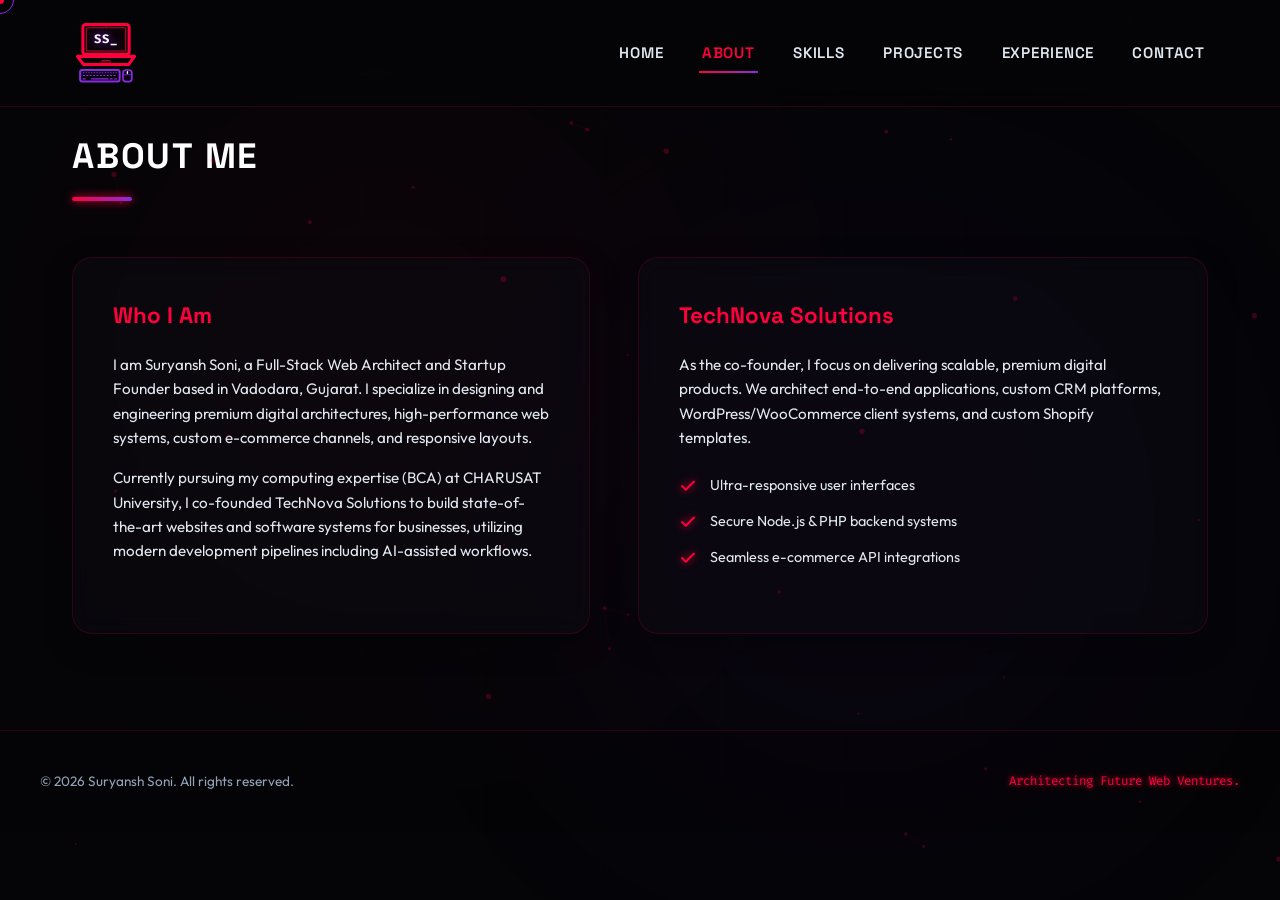
==== about.html @ ef81c77f "Add files via upload" ====
<!DOCTYPE html>
<html lang="en">
<head>
    <meta charset="UTF-8">
    <meta name="viewport" content="width=device-width, initial-scale=1.0">
    <title>About | Suryansh Soni</title>
    
    <!-- SEO Metadata -->
    <meta name="description" content="Official Portfolio of Suryansh Soni, Startup Founder of TechNova Solutions. Full-Stack Web Developer, UI/UX Designer, and Shopify Expert based in Vadodara, Gujarat, India.">
    <meta name="keywords" content="Suryansh Soni, TechNova Solutions, Suryansh Soni Vadodara, Web Developer Gujarat, WordPress Developer, MirrorMe, SkillSync, Web Architect">
    <meta name="author" content="Suryansh Soni">
    
    <!-- Open Graph / Facebook -->
    <meta property="og:type" content="website">
    <meta property="og:url" content="https://suryanshsoni.in/about.html">
    <meta property="og:title" content="About | Suryansh Soni">
    <meta property="og:description" content="Futuristic Web Portfolio of Suryansh Soni, Startup Founder of TechNova Solutions. Based in Vadodara, Gujarat, India.">
    <meta property="og:image" content="assets/me_3d.png">

    <!-- Fonts -->
    <link rel="preconnect" href="https://fonts.googleapis.com">
    <link rel="preconnect" href="https://fonts.gstatic.com" crossorigin>
    <link href="https://fonts.googleapis.com/css2?family=Outfit:wght@300;400;500;600;700;800&family=Space+Grotesk:wght@300;400;500;600;700&family=Fira+Code:wght@400;500;600&display=swap" rel="stylesheet">

    <!-- Stylesheet -->
    <link rel="stylesheet" href="style.css">
</head>
<body>
    <!-- Background Canvas and Scene -->
    <canvas id="canvas-bg"></canvas>
    <div class="bg-scene">
        <div class="grid-overlay"></div>
        <div class="glow-orb orb-1"></div>
        <div class="glow-orb orb-2"></div>
    </div>

    <!-- Custom Cursor -->
    <div class="custom-cursor"></div>
    <div class="custom-cursor-glow"></div>

    <!-- Header Navigation -->
    <header class="header">
        <div class="nav-container">
            <a href="index.html" class="logo" id="navLogo">
                <svg width="68" height="68" viewBox="0 0 100 100" fill="none" xmlns="http://www.w3.org/2000/svg" class="logo-screen-pulse">
                    <!-- Laptop Screen Outer Bezel -->
                    <rect x="16" y="8" width="68" height="44" rx="4" stroke="var(--primary)" stroke-width="4.5" stroke-linejoin="round"/>
                    <!-- Laptop Screen Inner Display Panel -->
                    <rect x="21" y="13" width="58" height="34" rx="2" fill="rgba(255, 0, 60, 0.03)" stroke="var(--primary)" stroke-width="1.5" opacity="0.8"/>
                    <!-- Camera Dot -->
                    <circle cx="50" cy="10.5" r="1" fill="var(--primary)"/>
                    <!-- SS Typing Text inside screen -->
                    <text x="50" y="30" fill="#ffffff" font-family="'Fira Code', monospace" font-size="18" font-weight="900" text-anchor="middle" dominant-baseline="central" style="text-shadow: 0 0 8px var(--secondary);">
                        <tspan class="type-char-1">S</tspan><tspan class="type-char-2">S</tspan><tspan class="type-cursor logo-cursor-blink">_</tspan>
                    </text>
                    <!-- Laptop Hinge -->
                    <rect x="42" y="52" width="16" height="3" fill="var(--primary)"/>
                    <!-- Laptop Base (trapezoid deck) -->
                    <path d="M 8 55 L 92 55 L 83 67 L 17 67 Z" stroke="var(--primary)" stroke-width="4.5" stroke-linejoin="round" fill="rgba(255, 0, 60, 0.02)"/>
                    <!-- Laptop Base Trackpad -->
                    <rect x="44" y="61" width="12" height="4" rx="0.5" stroke="var(--primary)" stroke-width="1.2" fill="none"/>
                    
                    <!-- External Keyboard -->
                    <rect x="12" y="75" width="58" height="17" rx="3" stroke="var(--secondary)" stroke-width="3" fill="rgba(138, 43, 226, 0.04)"/>
                    <!-- Keyboard Keys (dashed lines represent key rows) -->
                    <line x1="16" y1="79" x2="66" y2="79" stroke="var(--secondary)" stroke-width="1.5" stroke-dasharray="2 2"/>
                    <line x1="16" y1="83" x2="66" y2="83" stroke="var(--secondary)" stroke-width="1.5" stroke-dasharray="3 2"/>
                    <!-- Spacebar & Modifier Keys -->
                    <rect x="16" y="87" width="4" height="2" rx="0.5" fill="var(--secondary)"/>
                    <rect x="28" y="87" width="26" height="2" rx="0.5" fill="var(--secondary)"/>
                    <rect x="56" y="87" width="4" height="2" rx="0.5" fill="var(--secondary)"/>
                    <rect x="62" y="87" width="4" height="2" rx="0.5" fill="var(--secondary)"/>
                    
                    <!-- External Mouse -->
                    <rect x="75" y="75" width="13" height="17" rx="4.5" stroke="var(--secondary)" stroke-width="2.5" fill="rgba(138, 43, 226, 0.04)"/>
                    <!-- Mouse Buttons Division & Scroll Wheel -->
                    <line x1="81.5" y1="75" x2="81.5" y2="82" stroke="var(--secondary)" stroke-width="1.2"/>
                    <line x1="75" y1="82" x2="88" y2="82" stroke="var(--secondary)" stroke-width="1.2"/>
                    <rect x="80.5" y="77" width="2" height="3.5" rx="0.5" fill="#ffffff"/>
                </svg>
            </a>
            
            <nav class="nav-menu" id="navMenu">
                <a href="index.html" class="nav-link">Home</a>
                <a href="about.html" class="nav-link active">About</a>
                <a href="skills.html" class="nav-link">Skills</a>
                <a href="projects.html" class="nav-link">Projects</a>
                <a href="experience.html" class="nav-link">Experience</a>
                <a href="contact.html" class="nav-link">Contact</a>
            </nav>

            <button class="nav-toggle" id="navToggle" aria-label="Toggle Navigation">
                <span class="bar"></span>
                <span class="bar"></span>
                <span class="bar"></span>
            </button>
        </div>
    </header>

    <!-- Main Content -->
    <main>
        <section id="about" class="about-section scroll-reveal active">
            <div class="section-container">
                <div class="section-header">
                    <h2 class="section-title">About Me</h2>
                    <div class="section-bar"></div>
                </div>
                <div class="about-grid">
                    <div class="about-card">
                        <h3>Who I Am</h3>
                        <p>I am Suryansh Soni, a Full-Stack Web Architect and Startup Founder based in Vadodara, Gujarat. I specialize in designing and engineering premium digital architectures, high-performance web systems, custom e-commerce channels, and responsive layouts.</p>
                        <p>Currently pursuing my computing expertise (BCA) at CHARUSAT University, I co-founded TechNova Solutions to build state-of-the-art websites and software systems for businesses, utilizing modern development pipelines including AI-assisted workflows.</p>
                    </div>
                    <div class="about-card">
                        <h3>TechNova Solutions</h3>
                        <p>As the co-founder, I focus on delivering scalable, premium digital products. We architect end-to-end applications, custom CRM platforms, WordPress/WooCommerce client systems, and custom Shopify templates.</p>
                        <ul class="technova-list">
                            <li>
                                <svg xmlns="http://www.w3.org/2000/svg" width="18" height="18" viewBox="0 0 24 24" fill="none" stroke="currentColor" stroke-width="2.5" stroke-linecap="round" stroke-linejoin="round"><polyline points="20 6 9 17 4 12"></polyline></svg>
                                <span>Ultra-responsive user interfaces</span>
                            </li>
                            <li>
                                <svg xmlns="http://www.w3.org/2000/svg" width="18" height="18" viewBox="0 0 24 24" fill="none" stroke="currentColor" stroke-width="2.5" stroke-linecap="round" stroke-linejoin="round"><polyline points="20 6 9 17 4 12"></polyline></svg>
                                <span>Secure Node.js & PHP backend systems</span>
                            </li>
                            <li>
                                <svg xmlns="http://www.w3.org/2000/svg" width="18" height="18" viewBox="0 0 24 24" fill="none" stroke="currentColor" stroke-width="2.5" stroke-linecap="round" stroke-linejoin="round"><polyline points="20 6 9 17 4 12"></polyline></svg>
                                <span>Seamless e-commerce API integrations</span>
                            </li>
                        </ul>
                    </div>
                </div>
            </div>
        </section>
    </main>

    <!-- Footer -->
    <footer class="footer">
        <div class="footer-container">
            <p class="copyright">&copy; 2026 Suryansh Soni. All rights reserved.</p>
            <p class="footer-tagline">Architecting Future Web Ventures.</p>
        </div>
    </footer>

    <!-- Application Script -->
    <script src="script.js"></script>
</body>
</html>
---- style.css ----
/* Ultra-Premium Futuristic Scrolling Portfolio Stylesheet - Red Neon & Violet Theme */
@import url('https://fonts.googleapis.com/css2?family=Outfit:wght@300;400;500;600;700;800&family=Space+Grotesk:wght@300;400;500;600;700&family=Fira+Code:wght@400;500;600&display=swap');

:root {
    --primary-rgb: 255, 0, 60;        /* Crimson Red */
    --secondary-rgb: 138, 43, 226;    /* Violet */
    --accent-rgb: 0, 255, 200;        /* Neon Cyan */
    
    --primary: rgb(var(--primary-rgb));
    --secondary: rgb(var(--secondary-rgb));
    --accent: rgb(var(--accent-rgb));
    
    --bg-deep: #050508;
    --bg-card: rgba(14, 12, 20, 0.45);
    --bg-navbar: rgba(5, 5, 8, 0.72);
    
    --text-pure: #ffffff;
    --text-dim: #e2e8f0;
    --text-muted: #94a3b8;
    
    --glass-border: rgba(255, 0, 60, 0.15);
    --glass-border-alt: rgba(138, 43, 226, 0.15);
    --glass-glow: rgba(var(--primary-rgb), 0.12);
    
    --font-main: 'Outfit', sans-serif;
    --font-mono: 'Fira Code', monospace;
    --font-heading: 'Space Grotesk', sans-serif;
    
    --glow-shadow: 0 0 30px rgba(var(--primary-rgb), 0.22);
    --transition-smooth: all 0.5s cubic-bezier(0.16, 1, 0.3, 1);
    --transition-fast: all 0.25s ease;
}

/* Reset and Base Styles */
* {
    margin: 0;
    padding: 0;
    box-sizing: border-box;
    scroll-behavior: smooth;
}

body {
    background-color: var(--bg-deep);
    color: var(--text-dim);
    font-family: var(--font-main);
    overflow-x: hidden;
    line-height: 1.6;
}

button {
    background: none;
    border: none;
    padding: 0;
    margin: 0;
    font: inherit;
    color: inherit;
    cursor: pointer;
    outline: none;
}

/* Custom Scrollbar */
::-webkit-scrollbar {
    width: 8px;
    height: 8px;
}
::-webkit-scrollbar-track {
    background: var(--bg-deep);
}
::-webkit-scrollbar-thumb {
    background: linear-gradient(var(--primary), var(--secondary));
    border-radius: 10px;
}
::-webkit-scrollbar-thumb:hover {
    background: var(--primary);
}

/* Background Scene */
#canvas-bg {
    position: fixed;
    top: 0;
    left: 0;
    width: 100vw;
    height: 100vh;
    z-index: 1;
    pointer-events: none;
}

.bg-scene {
    position: fixed;
    top: 0;
    left: 0;
    width: 100vw;
    height: 100vh;
    z-index: 0;
    overflow: hidden;
    pointer-events: none;
}

.grid-overlay {
    position: absolute;
    top: 0;
    left: 0;
    width: 100%;
    height: 100%;
    background-image: 
        linear-gradient(rgba(255, 0, 60, 0.03) 1px, transparent 1px),
        linear-gradient(90deg, rgba(255, 0, 60, 0.03) 1px, transparent 1px);
    background-size: 60px 60px;
    mask-image: radial-gradient(circle at center, black, transparent 80%);
    -webkit-mask-image: radial-gradient(circle at center, black, transparent 80%);
    opacity: 0.35;
}

.glow-orb {
    position: absolute;
    border-radius: 50%;
    filter: blur(160px);
    opacity: 0.14;
    animation: orbFloat 22s infinite alternate ease-in-out;
}

.orb-1 {
    top: 10%;
    left: 10%;
    width: 40vw;
    height: 40vw;
    background: radial-gradient(circle, var(--primary) 0%, transparent 70%);
}

.orb-2 {
    bottom: 10%;
    right: 10%;
    width: 45vw;
    height: 45vw;
    background: radial-gradient(circle, var(--secondary) 0%, transparent 70%);
    animation-delay: -5s;
}

@keyframes orbFloat {
    0% { transform: translate(0, 0) scale(1); }
    100% { transform: translate(5vw, 5vw) scale(1.1); }
}

/* CRT Screen Scanline Overlay */
.crt-overlay {
    position: fixed;
    top: 0;
    left: 0;
    width: 100vw;
    height: 100vh;
    background: linear-gradient(rgba(18, 16, 16, 0) 50%, rgba(0, 0, 0, 0.06) 50%), linear-gradient(90deg, rgba(255, 0, 60, 0.015), rgba(0, 255, 100, 0.008), rgba(0, 100, 255, 0.015));
    background-size: 100% 4px, 4px 100%;
    z-index: 99999;
    pointer-events: none;
    opacity: 0.85;
    animation: crtPulse 0.15s infinite;
}

@keyframes crtPulse {
    0% { opacity: 0.83; }
    50% { opacity: 0.87; }
    100% { opacity: 0.83; }
}

/* Custom Pointer Cursors */
.custom-cursor {
    position: fixed;
    width: 8px;
    height: 8px;
    background: var(--primary);
    border-radius: 50%;
    pointer-events: none;
    z-index: 99999;
    transform: translate(-50%, -50%);
    transition: width 0.2s, height 0.2s, background-color 0.2s;
    display: none;
}

.custom-cursor-glow {
    position: fixed;
    width: 28px;
    height: 28px;
    border: 1.2px solid var(--secondary);
    border-radius: 50%;
    pointer-events: none;
    z-index: 99998;
    transform: translate(-50%, -50%);
    transition: transform 0.1s cubic-bezier(0.1, 0.8, 0.15, 1), border-color 0.2s;
    display: none;
}

@media (pointer: fine) {
    .custom-cursor,
    .custom-cursor-glow {
        display: block;
    }
    a, button, .project-card, .filter-btn, .nav-link, input, textarea {
        cursor: none;
    }
}

/* Header & Sticky Navbar */
.header {
    position: fixed;
    top: 0;
    left: 0;
    width: 100%;
    z-index: 1000;
    background: var(--bg-navbar);
    backdrop-filter: blur(16px);
    -webkit-backdrop-filter: blur(16px);
    border-bottom: 1px solid var(--glass-border);
    transition: var(--transition-smooth);
}

.header.scrolled {
    padding: 0.4rem 0;
    box-shadow: 0 10px 30px rgba(0, 0, 0, 0.5), 0 0 15px rgba(255, 0, 60, 0.1);
    background: rgba(4, 4, 6, 0.85);
}

.nav-container {
    max-width: 1200px;
    margin: 0 auto;
    padding: 1.2rem 2rem;
    display: flex;
    justify-content: space-between;
    align-items: center;
}

.logo {
    font-family: var(--font-heading);
    font-size: 1.4rem;
    font-weight: 800;
    color: var(--text-pure);
    text-decoration: none;
    letter-spacing: 0.05em;
    display: flex;
    align-items: center;
}

.logo svg {
    width: 68px;
    height: 68px;
    transition: var(--transition-smooth);
}

@media (max-width: 768px) {
    .logo svg {
        width: 56px;
        height: 56px;
    }
}

.logo-dot {
    color: var(--primary);
    text-shadow: 0 0 8px var(--primary);
}

.nav-menu {
    display: flex;
    gap: 2rem;
    align-items: center;
}

.nav-link {
    font-family: var(--font-heading);
    font-size: 0.95rem;
    font-weight: 600;
    color: var(--text-dim);
    text-decoration: none;
    text-transform: uppercase;
    letter-spacing: 0.05em;
    padding: 0.5rem 0.2rem;
    position: relative;
    transition: var(--transition-fast);
}

.nav-link:hover,
.nav-link.active {
    color: var(--primary);
}

.nav-link::after {
    content: '';
    position: absolute;
    bottom: 0;
    left: 0;
    width: 0;
    height: 2px;
    background: linear-gradient(90deg, var(--primary), var(--secondary));
    transition: var(--transition-fast);
}

.nav-link:hover::after,
.nav-link.active::after {
    width: 100%;
}

/* Navigation Hamburger Toggle */
.nav-toggle {
    display: none;
    flex-direction: column;
    justify-content: space-between;
    width: 26px;
    height: 18px;
    background: transparent;
    border: none;
    cursor: pointer;
    padding: 0;
    z-index: 1001; /* sits above mobile drawer */
}

.nav-toggle .bar {
    width: 100%;
    height: 2px;
    background-color: var(--text-pure);
    border-radius: 2px;
    transition: all 0.3s cubic-bezier(0.16, 1, 0.3, 1);
}

.nav-toggle.active .bar:nth-child(1) {
    transform: translateY(8px) rotate(45deg);
    background-color: var(--primary);
}

.nav-toggle.active .bar:nth-child(2) {
    opacity: 0;
}

.nav-toggle.active .bar:nth-child(3) {
    transform: translateY(-8px) rotate(-45deg);
    background-color: var(--primary);
}

/* Dynamic Logo Animations */
@keyframes terminalBlink {
    0%, 100% { opacity: 0; }
    50% { opacity: 1; }
}

@keyframes screenPulse {
    0%, 100% { filter: drop-shadow(0 0 3px var(--primary)); }
    50% { filter: drop-shadow(0 0 10px var(--primary)); }
}

@keyframes typeChar1 {
    0%, 15%, 85%, 100% { opacity: 0; }
    20%, 80% { opacity: 1; }
}

@keyframes typeChar2 {
    0%, 35%, 65%, 100% { opacity: 0; }
    40%, 60% { opacity: 1; }
}

.logo-screen-pulse {
    animation: screenPulse 3s infinite ease-in-out;
}

.logo-cursor-blink {
    animation: terminalBlink 1s step-end infinite;
}

.type-char-1 {
    animation: typeChar1 3s infinite;
}

.type-char-2 {
    animation: typeChar2 3s infinite;
}

.nav-actions {
    display: flex;
    align-items: center;
}

/* Synthesizer Button in Navbar */
.audio-btn {
    display: flex;
    align-items: center;
    gap: 0.8rem;
    padding: 0.5rem 1rem;
    background: rgba(255, 0, 60, 0.06);
    border: 1px solid var(--glass-border);
    border-radius: 8px;
    font-size: 0.72rem;
    font-family: var(--font-mono);
    color: var(--text-dim);
    transition: var(--transition-fast);
}

.audio-btn:hover,
.audio-btn.playing {
    color: var(--primary);
    background: rgba(255, 0, 60, 0.12);
    border-color: var(--primary);
    box-shadow: 0 0 10px rgba(255, 0, 60, 0.2);
}

.audio-btn-text {
    font-weight: 700;
    letter-spacing: 0.05em;
}

.audio-visualizer {
    display: flex;
    align-items: flex-end;
    gap: 2.5px;
    width: 12px;
    height: 12px;
}

.audio-visualizer span {
    width: 2px;
    height: 100%;
    background-color: var(--primary);
    border-radius: 1px;
    transform-origin: bottom;
    animation: eqPulse 1.2s ease-in-out infinite alternate paused;
    box-shadow: 0 0 4px var(--primary);
}

.audio-btn.playing .audio-visualizer span {
    animation-play-state: running;
}

.audio-visualizer span:nth-child(1) { animation-duration: 0.8s; }
.audio-visualizer span:nth-child(2) { animation-duration: 0.5s; }
.audio-visualizer span:nth-child(3) { animation-duration: 1.1s; }

@keyframes eqPulse {
    0% { transform: scaleY(0.2); }
    100% { transform: scaleY(1); }
}

/* Main Layout Grid & Spacing */
section {
    padding: 8rem 2rem 6rem 2rem;
    max-width: 1200px;
    margin: 0 auto;
    position: relative;
    z-index: 10;
}

.section-container {
    width: 100%;
}

.section-header {
    margin-bottom: 3.5rem;
}

.section-title {
    font-family: var(--font-heading);
    font-size: 2.2rem;
    font-weight: 800;
    color: var(--text-pure);
    text-transform: uppercase;
    letter-spacing: 0.05em;
    margin-bottom: 0.8rem;
}

.section-bar {
    width: 60px;
    height: 4px;
    background: linear-gradient(90deg, var(--primary), var(--secondary));
    border-radius: 2px;
    box-shadow: 0 0 10px var(--primary);
}

/* Scroll reveal initial states */
.scroll-reveal {
    opacity: 0;
    transform: translateY(35px);
    transition: opacity 0.8s cubic-bezier(0.16, 1, 0.3, 1), transform 0.8s cubic-bezier(0.16, 1, 0.3, 1);
}

.scroll-reveal.active {
    opacity: 1;
    transform: translateY(0);
}

/* Button UI Components */
.btn {
    display: inline-flex;
    align-items: center;
    justify-content: center;
    gap: 0.6rem;
    padding: 0.8rem 1.8rem;
    border-radius: 12px;
    font-size: 0.95rem;
    font-weight: 600;
    text-decoration: none;
    transition: var(--transition-smooth);
    border: none;
}

.btn-primary {
    background: linear-gradient(135deg, var(--primary), var(--secondary));
    color: #ffffff;
    box-shadow: 0 4px 15px rgba(255, 0, 60, 0.3);
}

.btn-primary:hover {
    transform: translateY(-2px);
    box-shadow: 0 6px 20px rgba(255, 0, 60, 0.5), 0 0 15px rgba(138, 43, 226, 0.3);
}

.btn-secondary {
    background: rgba(255, 255, 255, 0.03);
    color: var(--text-pure);
    border: 1px solid var(--glass-border);
}

.btn-secondary:hover {
    background: rgba(255, 0, 60, 0.08);
    border-color: var(--primary);
    color: var(--primary);
    transform: translateY(-2px);
    box-shadow: 0 0 10px rgba(255, 0, 60, 0.2);
}

.btn-small {
    padding: 0.4rem 1rem;
    font-size: 0.78rem;
    border-radius: 6px;
}

/* Hero Section */
.hero-section {
    padding-top: 10rem;
    min-height: 90vh;
    display: flex;
    align-items: center;
}

.hero-grid {
    display: grid;
    grid-template-columns: 1.2fr 0.8fr;
    gap: 4rem;
    align-items: center;
}

.hero-badge {
    display: inline-flex;
    align-items: center;
    gap: 0.5rem;
    background: rgba(255, 0, 60, 0.05);
    border: 1px solid rgba(255, 0, 60, 0.15);
    color: var(--primary);
    padding: 0.4rem 1rem;
    border-radius: 100px;
    font-size: 0.72rem;
    font-weight: 700;
    text-transform: uppercase;
    letter-spacing: 0.1em;
    margin-bottom: 1.5rem;
}

.badge-dot {
    width: 6px;
    height: 6px;
    border-radius: 50%;
    background-color: var(--primary);
    box-shadow: 0 0 6px var(--primary);
    animation: badgePulse 1.5s infinite alternate;
}

@keyframes badgePulse {
    0% { transform: scale(0.8); opacity: 0.5; }
    100% { transform: scale(1.2); opacity: 1; }
}

.hero-title {
    font-family: var(--font-heading);
    font-size: 3.8rem;
    font-weight: 800;
    line-height: 1.1;
    color: var(--text-pure);
    margin-bottom: 0.8rem;
}

.hero-subtitle {
    font-size: 1.6rem;
    color: var(--text-dim);
    font-weight: 600;
    margin-bottom: 1.5rem;
    font-family: var(--font-heading);
}

.gradient-text {
    background: linear-gradient(135deg, var(--primary), var(--secondary));
    -webkit-background-clip: text;
    -webkit-text-fill-color: transparent;
    font-weight: 800;
}

.hero-desc {
    font-size: 1.05rem;
    color: var(--text-muted);
    margin-bottom: 2.5rem;
    max-width: 580px;
}

.hero-cta {
    display: flex;
    gap: 1.2rem;
}

.avatar-frame {
    width: 320px;
    height: 320px;
    border-radius: 36px;
    background: linear-gradient(135deg, var(--primary), var(--secondary));
    padding: 4px;
    box-shadow: 0 20px 50px rgba(0, 0, 0, 0.4), var(--glow-shadow);
    margin: 0 auto;
    position: relative;
    animation: borderGlowPulse 4s infinite alternate ease-in-out;
}

@keyframes borderGlowPulse {
    0% { box-shadow: 0 20px 50px rgba(0, 0, 0, 0.4), 0 0 15px rgba(255, 0, 60, 0.15); }
    100% { box-shadow: 0 20px 50px rgba(0, 0, 0, 0.4), 0 0 35px rgba(138, 43, 226, 0.4); }
}

.avatar-inner {
    width: 100%;
    height: 100%;
    border-radius: 32px;
    overflow: hidden;
    background: #0d0c15;
}

.avatar-inner img {
    width: 100%;
    height: 100%;
    object-fit: cover;
    transition: var(--transition-smooth);
}

.avatar-frame:hover .avatar-inner img {
    transform: scale(1.05);
}

/* About Section */
.about-grid {
    display: grid;
    grid-template-columns: 1fr 1.1fr;
    gap: 3rem;
}

.about-card {
    background: var(--bg-card);
    border: 1px solid var(--glass-border);
    border-radius: 20px;
    padding: 2.5rem;
    backdrop-filter: blur(12px);
    -webkit-backdrop-filter: blur(12px);
    box-shadow: 0 10px 30px rgba(0,0,0,0.3);
    transition: var(--transition-smooth);
}

.about-card:hover {
    border-color: rgba(138, 43, 226, 0.25);
    box-shadow: 0 15px 40px rgba(0,0,0,0.4), 0 0 20px rgba(138, 43, 226, 0.1);
    transform: translateY(-4px);
}

.about-card h3 {
    font-family: var(--font-heading);
    font-size: 1.4rem;
    color: var(--primary);
    margin-bottom: 1.2rem;
}

.about-card p {
    font-size: 0.95rem;
    color: var(--text-dim);
    margin-bottom: 1rem;
}

.about-card p:last-of-type {
    margin-bottom: 0;
}

.technova-list {
    list-style: none;
    margin: 1.5rem 0;
}

.technova-list li {
    display: flex;
    align-items: center;
    gap: 0.8rem;
    margin-bottom: 0.8rem;
    font-size: 0.9rem;
    color: var(--text-dim);
}

.technova-list li svg {
    color: var(--primary);
    filter: drop-shadow(0 0 4px var(--primary));
    flex-shrink: 0;
}

/* Skills Section */
.skills-grid {
    display: grid;
    grid-template-columns: 1fr 1fr;
    gap: 3rem;
    margin-bottom: 4rem;
}

.skills-category-card {
    background: var(--bg-card);
    border: 1px solid var(--glass-border);
    border-radius: 20px;
    padding: 2.5rem;
    backdrop-filter: blur(12px);
    -webkit-backdrop-filter: blur(12px);
    box-shadow: 0 10px 30px rgba(0,0,0,0.3);
}

.skills-category-card h3 {
    font-family: var(--font-heading);
    font-size: 1.3rem;
    color: var(--primary);
    margin-bottom: 1.8rem;
    border-bottom: 1px solid var(--glass-border);
    padding-bottom: 0.6rem;
}

.skill-item {
    margin-bottom: 1.5rem;
}

.skill-item:last-child {
    margin-bottom: 0;
}

.skill-info {
    display: flex;
    justify-content: space-between;
    font-size: 0.88rem;
    font-weight: 600;
    color: var(--text-dim);
    margin-bottom: 0.4rem;
}

.skill-track {
    width: 100%;
    height: 6px;
    background: rgba(255, 255, 255, 0.05);
    border-radius: 10px;
    overflow: hidden;
}

.skill-fill-bar {
    height: 100%;
    background: linear-gradient(90deg, var(--primary), var(--secondary));
    width: 0%; /* Animate on entry */
    border-radius: 10px;
    transition: width 1.5s cubic-bezier(0.1, 1, 0.1, 1);
}

.extra-skills-section {
    text-align: center;
    background: rgba(255, 0, 60, 0.02);
    border: 1px solid var(--glass-border);
    border-radius: 20px;
    padding: 2rem;
    backdrop-filter: blur(8px);
}

.extra-skills-section h4 {
    font-family: var(--font-heading);
    font-size: 1.1rem;
    color: var(--text-pure);
    margin-bottom: 1.2rem;
}

.tags-container {
    display: flex;
    flex-wrap: wrap;
    justify-content: center;
    gap: 0.6rem;
}

.skill-tag {
    font-family: var(--font-mono);
    font-size: 0.72rem;
    color: var(--text-dim);
    background: rgba(255, 255, 255, 0.03);
    border: 1px solid rgba(255, 255, 255, 0.08);
    padding: 0.3rem 0.8rem;
    border-radius: 50px;
    transition: var(--transition-fast);
}

.skill-tag:hover {
    color: var(--primary);
    border-color: var(--primary);
    background: rgba(255, 0, 60, 0.05);
    box-shadow: 0 0 8px rgba(255, 0, 60, 0.15);
    transform: scale(1.05);
}

/* Projects Section */
.filters-container {
    display: flex;
    justify-content: center;
    flex-wrap: wrap;
    gap: 0.8rem;
    margin-bottom: 3.5rem;
}

.filter-btn {
    font-family: var(--font-heading);
    font-size: 0.82rem;
    font-weight: 700;
    text-transform: uppercase;
    letter-spacing: 0.05em;
    color: var(--text-muted);
    border: 1px solid rgba(255, 255, 255, 0.05);
    background: rgba(255, 255, 255, 0.02);
    padding: 0.5rem 1.4rem;
    border-radius: 50px;
    transition: var(--transition-fast);
}

.filter-btn:hover {
    color: var(--primary);
    border-color: rgba(255, 0, 60, 0.25);
    background: rgba(255, 0, 60, 0.02);
}

.filter-btn.active {
    color: #ffffff;
    border-color: var(--primary);
    background: linear-gradient(135deg, var(--primary), var(--secondary));
    box-shadow: 0 0 15px rgba(255, 0, 60, 0.25);
}

.projects-grid {
    display: grid;
    grid-template-columns: repeat(auto-fill, minmax(280px, 1fr));
    gap: 1.5rem;
}

.project-card {
    background: var(--bg-card);
    border: 1px solid var(--glass-border);
    border-radius: 20px;
    padding: 1.8rem;
    display: flex;
    flex-direction: column;
    justify-content: space-between;
    min-height: 250px;
    backdrop-filter: blur(12px);
    -webkit-backdrop-filter: blur(12px);
    transition: transform 0.3s ease, border-color 0.3s ease, box-shadow 0.3s ease;
}

.project-card:hover {
    border-color: rgba(138, 43, 226, 0.35);
    box-shadow: 0 15px 35px rgba(0,0,0,0.4), 0 0 20px rgba(138, 43, 226, 0.15);
    transform: translateY(-4px);
}

.project-card-header {
    margin-bottom: 1rem;
}

.project-badge {
    font-family: var(--font-mono);
    font-size: 0.65rem;
    color: var(--secondary);
    border: 1px solid rgba(138, 43, 226, 0.25);
    background: rgba(138, 43, 226, 0.05);
    padding: 0.15rem 0.5rem;
    border-radius: 50px;
    display: inline-block;
    margin-bottom: 0.6rem;
}

.project-card-title {
    font-family: var(--font-heading);
    font-size: 1.2rem;
    font-weight: 700;
    color: #ffffff;
}

.project-card-desc {
    font-size: 0.85rem;
    color: var(--text-muted);
    line-height: 1.5;
    margin-bottom: 1.2rem;
    flex-grow: 1;
}

.project-tech-pills {
    display: flex;
    flex-wrap: wrap;
    gap: 0.4rem;
    margin-bottom: 1.2rem;
}

.tech-pill {
    font-family: var(--font-mono);
    font-size: 0.68rem;
    color: var(--text-muted);
    background: rgba(255, 255, 255, 0.03);
    padding: 0.12rem 0.5rem;
    border-radius: 4px;
}

.project-card-actions {
    display: flex;
    justify-content: center;
    align-items: center;
    border-top: 1px solid rgba(255, 255, 255, 0.05);
    padding-top: 1rem;
}

.project-card-actions .project-details-btn {
    width: 100%;
    text-align: center;
}

/* Career Timeline Section */
.timeline-container {
    position: relative;
    max-width: 900px;
    margin: 0 auto;
    padding-left: 2.5rem;
}

.timeline-container::before {
    content: '';
    position: absolute;
    left: 4px;
    top: 5px;
    width: 2px;
    height: 98%;
    background: linear-gradient(to bottom, var(--primary), var(--secondary), rgba(138, 43, 226, 0.05));
}

.timeline-item {
    position: relative;
    margin-bottom: 3.5rem;
}

.timeline-item:last-child {
    margin-bottom: 0;
}

.timeline-dot {
    position: absolute;
    left: -44px;
    top: 6px;
    width: 10px;
    height: 10px;
    border-radius: 50%;
    background: var(--bg-deep);
    border: 2px solid var(--primary);
    box-shadow: 0 0 8px var(--primary);
    z-index: 2;
    transition: var(--transition-fast);
}

.timeline-item:hover .timeline-dot {
    background: var(--primary);
    box-shadow: 0 0 12px var(--primary), 0 0 20px var(--secondary);
    transform: scale(1.2);
}

.timeline-meta {
    margin-bottom: 0.4rem;
}

.timeline-date {
    font-family: var(--font-mono);
    font-size: 0.78rem;
    color: var(--secondary);
    font-weight: 600;
}

.timeline-content {
    background: var(--bg-card);
    border: 1px solid var(--glass-border);
    border-radius: 20px;
    padding: 2rem;
    backdrop-filter: blur(12px);
    -webkit-backdrop-filter: blur(12px);
    transition: var(--transition-smooth);
}

.timeline-item:hover .timeline-content {
    border-color: rgba(138, 43, 226, 0.25);
    box-shadow: 0 10px 25px rgba(0,0,0,0.3), 0 0 15px rgba(138, 43, 226, 0.08);
}

.timeline-content h3 {
    font-family: var(--font-heading);
    font-size: 1.25rem;
    font-weight: 700;
    color: #ffffff;
    margin-bottom: 0.25rem;
}

.timeline-company {
    font-size: 0.85rem;
    color: var(--text-muted);
    font-weight: 600;
    margin-bottom: 1rem;
}

.timeline-content p {
    font-size: 0.9rem;
    color: var(--text-dim);
    line-height: 1.5;
}

/* Indian Sign Language Highlight Card inside BCA Timeline block */
.bca-highlight-card {
    background: rgba(255, 0, 60, 0.03);
    border: 1px solid rgba(255, 0, 60, 0.15);
    border-radius: 14px;
    padding: 1.2rem;
    margin-top: 1.2rem;
    display: flex;
    align-items: center;
    gap: 1.2rem;
}

.bca-logo-frame {
    width: 54px;
    height: 54px;
    background: rgba(255, 0, 60, 0.08);
    border: 1.5px solid var(--primary);
    border-radius: 10px;
    display: flex;
    justify-content: center;
    align-items: center;
    flex-shrink: 0;
    box-shadow: var(--glow-shadow);
}

.bca-logo-frame svg {
    width: 32px;
    height: 32px;
    filter: drop-shadow(0 0 4px var(--primary));
}

.bca-highlight-text h5 {
    font-family: var(--font-heading);
    font-size: 0.95rem;
    color: #ffffff;
    margin-bottom: 0.2rem;
}

.bca-highlight-text p {
    font-size: 0.8rem !important;
    color: var(--text-muted) !important;
    margin-bottom: 0;
}

/* Contact Section */
.contact-grid {
    display: grid;
    grid-template-columns: 0.85fr 1.15fr;
    gap: 3rem;
}

.contact-info-card,
.contact-form-card {
    background: var(--bg-card);
    border: 1px solid var(--glass-border);
    border-radius: 20px;
    padding: 2.5rem;
    backdrop-filter: blur(12px);
    -webkit-backdrop-filter: blur(12px);
    box-shadow: 0 10px 30px rgba(0,0,0,0.3);
}

.contact-info-card h3,
.contact-form-card h3 {
    font-family: var(--font-heading);
    font-size: 1.3rem;
    color: var(--text-pure);
    margin-bottom: 1.2rem;
}

.contact-info-card p {
    font-size: 0.9rem;
    color: var(--text-muted);
    margin-bottom: 2rem;
}

.info-list {
    display: flex;
    flex-direction: column;
    gap: 1.5rem;
    margin-bottom: 2rem;
}

.info-item {
    display: flex;
    align-items: center;
    gap: 1rem;
}

.info-icon {
    width: 40px;
    height: 40px;
    border-radius: 10px;
    border: 1px solid rgba(255, 0, 60, 0.2);
    background: rgba(255, 0, 60, 0.05);
    color: var(--primary);
    display: flex;
    align-items: center;
    justify-content: center;
    flex-shrink: 0;
}

.info-content h5 {
    font-size: 0.72rem;
    text-transform: uppercase;
    color: var(--text-muted);
    letter-spacing: 0.05em;
    margin-bottom: 0.15rem;
}

.info-content p {
    font-size: 0.88rem;
    color: var(--text-dim);
    margin-bottom: 0;
}

.info-content a {
    color: var(--text-dim);
    text-decoration: none;
    transition: var(--transition-fast);
}

.info-content a:hover {
    color: var(--primary);
}



/* Contact Form Components */
.form-group {
    margin-bottom: 1.5rem;
    position: relative;
}

.form-input {
    width: 100%;
    padding: 0.9rem 1rem;
    background: rgba(0, 0, 0, 0.4);
    border: 1px solid var(--glass-border);
    border-radius: 10px;
    color: var(--text-pure);
    font-family: var(--font-main);
    font-size: 0.92rem;
    outline: none;
    transition: var(--transition-smooth);
}

textarea.form-input {
    min-height: 120px;
    resize: vertical;
}

.form-label {
    position: absolute;
    left: 1rem;
    top: 0.9rem;
    color: var(--text-muted);
    font-size: 0.92rem;
    transition: var(--transition-smooth);
    pointer-events: none;
}

.form-input:focus,
.form-input:not(:placeholder-shown) {
    border-color: var(--primary);
    box-shadow: 0 0 10px rgba(255, 0, 60, 0.15);
}

.form-input:focus + .form-label,
.form-input:not(:placeholder-shown) + .form-label {
    top: -0.65rem;
    left: 0.6rem;
    font-size: 0.72rem;
    font-weight: 700;
    color: var(--primary);
    background: var(--bg-deep);
    padding: 0 0.4rem;
}

/* Contact Validation Shake */
@keyframes shakeElement {
    0%, 100% { transform: translateX(0); }
    20%, 60% { transform: translateX(-6px); }
    40%, 80% { transform: translateX(6px); }
}

.shake-err {
    animation: shakeElement 0.4s ease;
    border-color: #ef4444 !important;
}

/* Footer Section */
.footer {
    border-top: 1px solid var(--glass-border);
    background: rgba(4, 4, 6, 0.85);
    padding: 2.5rem 2rem;
}

.footer-container {
    max-width: 1200px;
    margin: 0 auto;
    display: flex;
    justify-content: space-between;
    align-items: center;
}

.copyright {
    font-size: 0.85rem;
    color: var(--text-muted);
}

.footer-tagline {
    font-family: var(--font-mono);
    font-size: 0.78rem;
    color: var(--primary);
    text-shadow: 0 0 6px var(--primary);
}

/* Modal Overlay & Centered specs Window */
.modal-overlay {
    position: fixed;
    top: 0;
    left: 0;
    width: 100vw;
    height: 100vh;
    background: rgba(3, 3, 7, 0.75);
    backdrop-filter: blur(14px);
    -webkit-backdrop-filter: blur(14px);
    z-index: 2000;
    display: flex;
    justify-content: center;
    align-items: center;
    opacity: 0;
    pointer-events: none;
    transition: opacity 0.38s cubic-bezier(0.16, 1, 0.3, 1);
}

.modal-overlay.active {
    opacity: 1;
    pointer-events: auto;
}

.modal-window {
    background: var(--bg-card);
    border: 1px solid var(--glass-border);
    border-radius: 24px;
    width: 580px;
    max-width: 90%;
    height: auto;
    max-height: 85vh;
    overflow-y: auto;
    box-shadow: var(--glow-shadow), 0 25px 60px rgba(0, 0, 0, 0.6);
    display: flex;
    flex-direction: column;
    opacity: 0;
    transform: scale(0.92) translateY(20px);
    transition: opacity 0.38s cubic-bezier(0.16, 1, 0.3, 1), transform 0.38s cubic-bezier(0.16, 1, 0.3, 1);
}

.modal-overlay.active .modal-window {
    opacity: 1;
    transform: scale(1) translateY(0);
}

.modal-header {
    background: rgba(18, 10, 12, 0.85);
    padding: 1rem 1.8rem;
    display: flex;
    justify-content: space-between;
    align-items: center;
    border-bottom: 1px solid var(--glass-border);
}

.modal-title-text {
    font-family: var(--font-mono);
    font-size: 0.8rem;
    color: var(--text-dim);
    letter-spacing: 0.05em;
}

.modal-close-btn {
    color: var(--text-muted);
    transition: var(--transition-fast);
    display: flex;
    align-items: center;
    justify-content: center;
}

.modal-close-btn:hover {
    color: var(--primary);
    transform: scale(1.1);
}

.modal-body {
    padding: 2.2rem;
}

.modal-tag {
    font-family: var(--font-mono);
    font-size: 0.68rem;
    color: var(--secondary);
    border: 1px solid rgba(138, 43, 226, 0.25);
    background: rgba(138, 43, 226, 0.06);
    padding: 0.2rem 0.6rem;
    border-radius: 50px;
    display: inline-block;
    margin-bottom: 0.8rem;
    text-transform: uppercase;
    letter-spacing: 0.05em;
}

.modal-title {
    font-family: var(--font-heading);
    font-size: 1.6rem;
    font-weight: 700;
    color: #ffffff;
    margin-bottom: 0.8rem;
}

.modal-desc {
    font-size: 0.88rem;
    color: var(--text-dim);
    line-height: 1.6;
    margin-bottom: 1.5rem;
}

.modal-meta-grid {
    display: grid;
    grid-template-columns: 1fr 1fr;
    gap: 1rem;
    border-top: 1px solid var(--glass-border);
    border-bottom: 1px solid var(--glass-border);
    padding: 0.9rem 0;
    margin-bottom: 1.5rem;
}

.meta-col h4 {
    font-family: var(--font-heading);
    font-size: 0.72rem;
    text-transform: uppercase;
    color: var(--primary);
    margin-bottom: 0.15rem;
    letter-spacing: 0.05em;
}

.meta-col p {
    font-size: 0.85rem;
    color: var(--text-muted);
    margin-bottom: 0;
}

.modal-tech-wrap h4 {
    font-family: var(--font-heading);
    font-size: 0.75rem;
    text-transform: uppercase;
    color: var(--primary);
    margin-bottom: 0.6rem;
    letter-spacing: 0.05em;
}

.modal-tech-list {
    display: flex;
    flex-wrap: wrap;
    gap: 0.4rem;
    margin-bottom: 2rem;
}

.modal-tech-pill {
    font-family: var(--font-mono);
    font-size: 0.68rem;
    color: var(--text-dim);
    background: rgba(255, 0, 60, 0.06);
    border: 1px solid rgba(255, 0, 60, 0.2);
    padding: 0.15rem 0.45rem;
    border-radius: 4px;
}

.modal-actions {
    display: flex;
    gap: 0.8rem;
}

/* Toast Messages */
.toast-container {
    position: fixed;
    bottom: 20px;
    right: 20px;
    z-index: 3000;
    display: flex;
    flex-direction: column;
    gap: 10px;
}

.toast {
    background: var(--bg-card);
    border: 1px solid var(--glass-border);
    border-left: 4px solid var(--primary);
    border-radius: 10px;
    padding: 0.8rem 1.4rem;
    color: var(--text-pure);
    backdrop-filter: blur(16px);
    -webkit-backdrop-filter: blur(16px);
    box-shadow: 0 10px 30px rgba(0, 0, 0, 0.4);
    display: flex;
    align-items: center;
    gap: 0.8rem;
    font-size: 0.85rem;
    transform: translateX(120%);
    transition: transform 0.4s cubic-bezier(0.16, 1, 0.3, 1);
}

.toast.active {
    transform: translateX(0);
}

.toast svg {
    color: var(--primary);
    flex-shrink: 0;
}

/* Responsive Breakpoints */
@media (max-width: 992px) {
    section {
        padding: 6rem 2rem 4rem 2rem;
    }
    
    .hero-grid {
        grid-template-columns: 1fr;
        gap: 3rem;
        text-align: center;
    }
    
    .hero-badge {
        justify-content: center;
    }
    
    .hero-desc {
        margin-left: auto;
        margin-right: auto;
    }
    
    .hero-cta {
        justify-content: center;
    }
    
    .about-grid {
        grid-template-columns: 1fr;
        gap: 2rem;
    }
    
    .skills-grid {
        grid-template-columns: 1fr;
        gap: 2rem;
    }
    
    .contact-grid {
        grid-template-columns: 1fr;
        gap: 2rem;
    }
}

@media (max-width: 768px) {
    .nav-toggle {
        display: flex; /* Show toggle on mobile viewports */
    }

    .nav-menu {
        position: fixed;
        top: 0;
        right: -100%; /* Slide out by default */
        width: min(300px, 75vw);
        height: 100vh;
        background: rgba(10, 5, 12, 0.96); /* Sleek cyber dark background */
        backdrop-filter: blur(20px);
        -webkit-backdrop-filter: blur(20px);
        border-left: 1px solid var(--glass-border);
        flex-direction: column;
        justify-content: center;
        align-items: center;
        gap: 2.5rem;
        transition: right 0.4s cubic-bezier(0.16, 1, 0.3, 1);
        z-index: 1000;
        box-shadow: -10px 0 30px rgba(0, 0, 0, 0.5), -5px 0 15px rgba(255, 0, 60, 0.1);
        padding: 3rem 1.5rem;
    }

    .nav-menu.active {
        right: 0; /* Slide in when active */
    }

    .nav-link {
        font-size: 1.15rem;
        width: 100%;
        text-align: center;
        padding: 0.6rem 0;
        letter-spacing: 0.1em;
    }
    
    .hero-title {
        font-size: 2.8rem;
    }
    
    .hero-subtitle {
        font-size: 1.3rem;
    }
    
    .avatar-frame {
        width: 260px;
        height: 260px;
        border-radius: 28px;
    }
    
    .avatar-inner {
        border-radius: 24px;
    }
    
    .timeline-container {
        padding-left: 1.8rem;
    }
    
    .timeline-dot {
        left: -33px;
    }
    
    .footer-container {
        flex-direction: column;
        gap: 1rem;
        text-align: center;
    }
}

/* Custom Audio Player Stylings */
.modal-audio-player {
    background: rgba(var(--primary-rgb), 0.03);
    border: 1px solid rgba(var(--primary-rgb), 0.2);
    border-radius: 16px;
    padding: 1.2rem;
    box-shadow: 0 8px 32px rgba(0, 0, 0, 0.4), inset 0 0 15px rgba(var(--primary-rgb), 0.05);
    backdrop-filter: blur(8px);
}

.audio-player-card {
    display: flex;
    flex-direction: column;
    gap: 1rem;
}

.player-controls {
    display: flex;
    align-items: center;
    gap: 1.2rem;
}

.player-btn {
    width: 48px;
    height: 48px;
    border-radius: 50%;
    background: linear-gradient(135deg, var(--primary), var(--secondary));
    border: none;
    color: var(--text-pure);
    display: flex;
    align-items: center;
    justify-content: center;
    box-shadow: 0 4px 15px rgba(var(--primary-rgb), 0.3);
    transition: var(--transition-fast);
    flex-shrink: 0;
}

.player-btn:hover {
    transform: scale(1.05);
    box-shadow: 0 6px 20px rgba(var(--primary-rgb), 0.5), 0 0 12px rgba(var(--secondary-rgb), 0.3);
}

.player-btn svg {
    width: 20px;
    height: 20px;
    fill: currentColor;
    transition: var(--transition-fast);
}

.player-info {
    display: flex;
    flex-direction: column;
    gap: 0.2rem;
}

.track-name {
    font-family: var(--font-heading);
    font-size: 1.05rem;
    font-weight: 700;
    color: var(--text-pure);
}

.track-artist {
    font-size: 0.8rem;
    color: var(--text-muted);
}

.player-progress-container {
    display: flex;
    align-items: center;
    gap: 0.8rem;
    width: 100%;
}

.player-time {
    font-family: var(--font-mono);
    font-size: 0.72rem;
    color: var(--text-muted);
    min-width: 32px;
}

.player-progress-bar {
    flex-grow: 1;
    height: 6px;
    background: rgba(255, 255, 255, 0.08);
    border-radius: 4px;
    position: relative;
    cursor: pointer;
    overflow: hidden;
    transition: height 0.2s;
}

.player-progress-bar:hover {
    height: 8px;
}

.player-progress-fill {
    height: 100%;
    background: linear-gradient(90deg, var(--primary), var(--secondary));
    width: 0%;
    border-radius: 4px;
    transition: width 0.1s linear;
}

/* Page Transition Animation */
main {
    opacity: 1;
    transform: translateY(0);
    transition: opacity 0.3s cubic-bezier(0.16, 1, 0.3, 1), transform 0.3s cubic-bezier(0.16, 1, 0.3, 1);
}

main.page-transitioning {
    opacity: 0;
    transform: translateY(15px);
}

/* Floating Music Widget */
.music-widget {
    position: fixed;
    bottom: 24px;
    left: 24px;
    z-index: 2000;
    display: flex;
    align-items: center;
    gap: 12px;
    background: rgba(10, 8, 15, 0.72);
    border: 1px solid var(--glass-border-alt);
    border-radius: 50px;
    padding: 6px 16px 6px 6px;
    backdrop-filter: blur(16px);
    -webkit-backdrop-filter: blur(16px);
    box-shadow: 0 10px 30px rgba(0, 0, 0, 0.5), 0 0 15px rgba(138, 43, 226, 0.15);
    transition: var(--transition-smooth);
    max-width: 260px;
    pointer-events: auto;
}

.music-widget:hover {
    border-color: var(--secondary);
    box-shadow: 0 10px 30px rgba(0, 0, 0, 0.6), 0 0 20px rgba(138, 43, 226, 0.35);
    transform: translateY(-2px);
}

.music-widget-toggle {
    width: 36px;
    height: 36px;
    border-radius: 50%;
    background: linear-gradient(135deg, var(--secondary), var(--primary));
    display: flex;
    align-items: center;
    justify-content: center;
    color: var(--text-pure);
    cursor: pointer;
    border: none;
    box-shadow: 0 0 8px rgba(138, 43, 226, 0.4);
    transition: var(--transition-fast);
    flex-shrink: 0;
}

.music-widget-toggle:hover {
    transform: scale(1.08);
}

.music-widget-info {
    display: flex;
    flex-direction: column;
    overflow: hidden;
    white-space: nowrap;
    pointer-events: none;
}

.music-widget-title {
    font-family: var(--font-heading);
    font-size: 0.78rem;
    font-weight: 700;
    color: var(--text-pure);
    text-overflow: ellipsis;
    overflow: hidden;
}

.music-widget-artist {
    font-family: var(--font-mono);
    font-size: 0.62rem;
    color: var(--text-muted);
}

/* EQ Music Bars Animation */
.music-eq-bars {
    display: flex;
    align-items: flex-end;
    gap: 2.5px;
    width: 14px;
    height: 14px;
}

.music-eq-bars span {
    width: 1.8px;
    height: 100%;
    background-color: var(--text-pure);
    border-radius: 0.5px;
    transform-origin: bottom;
    animation: eqPulse 1.2s ease-in-out infinite alternate;
}

.music-widget.playing .music-eq-bars span {
    animation-play-state: running;
}

.music-widget:not(.playing) .music-eq-bars span {
    animation-play-state: paused;
    transform: scaleY(0.2);
}

.music-eq-bars span:nth-child(1) { animation-duration: 0.8s; }
.music-eq-bars span:nth-child(2) { animation-duration: 0.5s; }
.music-eq-bars span:nth-child(3) { animation-duration: 1.1s; }
.music-eq-bars span:nth-child(4) { animation-duration: 0.7s; }

.music-play-icon {
    display: flex;
    align-items: center;
    justify-content: center;
}
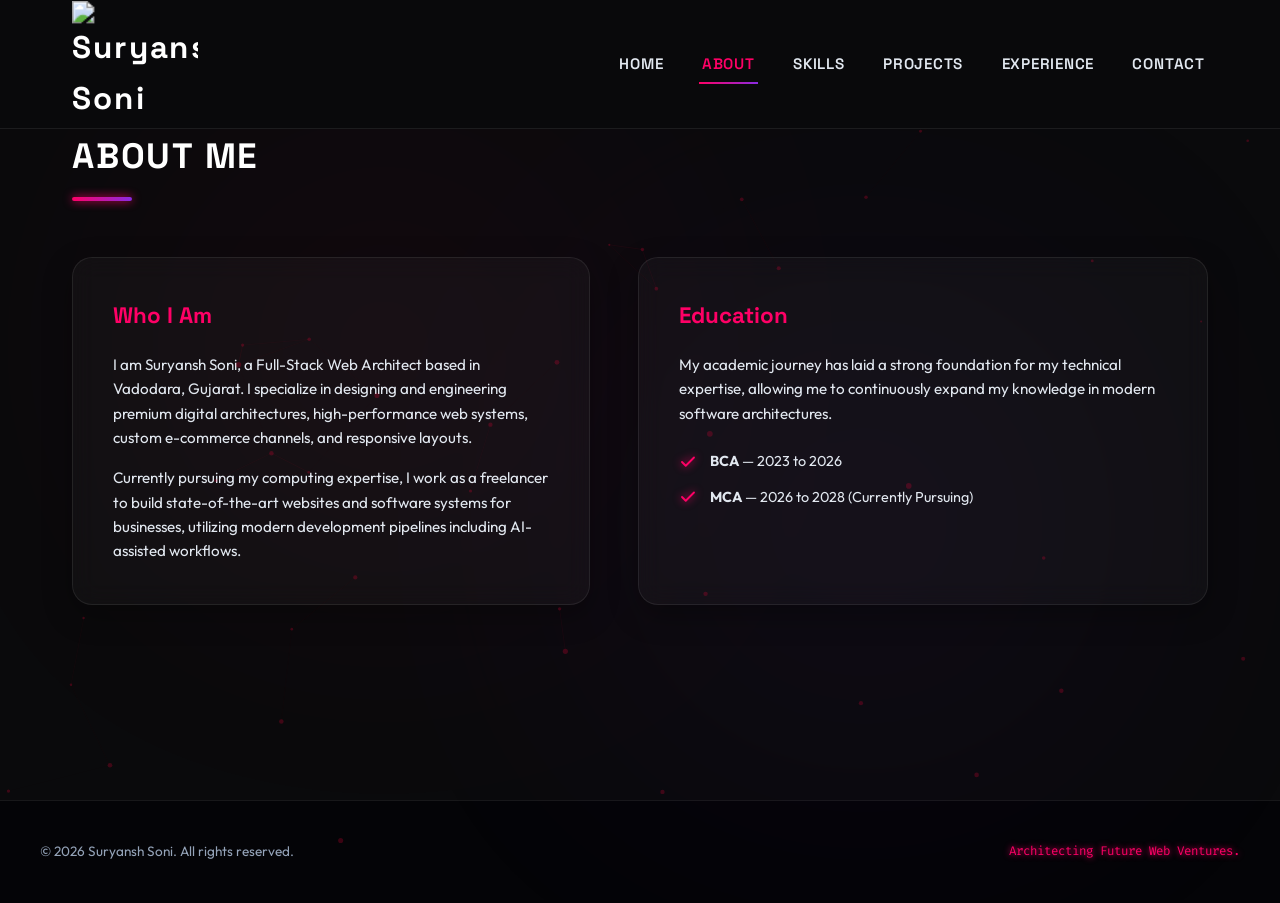
==== commit 609b0377: "Add files via upload" ====
--- a/about.html
+++ b/about.html
@@ -42,42 +42,7 @@
     <header class="header">
         <div class="nav-container">
             <a href="index.html" class="logo" id="navLogo">
-                <svg width="68" height="68" viewBox="0 0 100 100" fill="none" xmlns="http://www.w3.org/2000/svg" class="logo-screen-pulse">
-                    <!-- Laptop Screen Outer Bezel -->
-                    <rect x="16" y="8" width="68" height="44" rx="4" stroke="var(--primary)" stroke-width="4.5" stroke-linejoin="round"/>
-                    <!-- Laptop Screen Inner Display Panel -->
-                    <rect x="21" y="13" width="58" height="34" rx="2" fill="rgba(255, 0, 60, 0.03)" stroke="var(--primary)" stroke-width="1.5" opacity="0.8"/>
-                    <!-- Camera Dot -->
-                    <circle cx="50" cy="10.5" r="1" fill="var(--primary)"/>
-                    <!-- SS Typing Text inside screen -->
-                    <text x="50" y="30" fill="#ffffff" font-family="'Fira Code', monospace" font-size="18" font-weight="900" text-anchor="middle" dominant-baseline="central" style="text-shadow: 0 0 8px var(--secondary);">
-                        <tspan class="type-char-1">S</tspan><tspan class="type-char-2">S</tspan><tspan class="type-cursor logo-cursor-blink">_</tspan>
-                    </text>
-                    <!-- Laptop Hinge -->
-                    <rect x="42" y="52" width="16" height="3" fill="var(--primary)"/>
-                    <!-- Laptop Base (trapezoid deck) -->
-                    <path d="M 8 55 L 92 55 L 83 67 L 17 67 Z" stroke="var(--primary)" stroke-width="4.5" stroke-linejoin="round" fill="rgba(255, 0, 60, 0.02)"/>
-                    <!-- Laptop Base Trackpad -->
-                    <rect x="44" y="61" width="12" height="4" rx="0.5" stroke="var(--primary)" stroke-width="1.2" fill="none"/>
-                    
-                    <!-- External Keyboard -->
-                    <rect x="12" y="75" width="58" height="17" rx="3" stroke="var(--secondary)" stroke-width="3" fill="rgba(138, 43, 226, 0.04)"/>
-                    <!-- Keyboard Keys (dashed lines represent key rows) -->
-                    <line x1="16" y1="79" x2="66" y2="79" stroke="var(--secondary)" stroke-width="1.5" stroke-dasharray="2 2"/>
-                    <line x1="16" y1="83" x2="66" y2="83" stroke="var(--secondary)" stroke-width="1.5" stroke-dasharray="3 2"/>
-                    <!-- Spacebar & Modifier Keys -->
-                    <rect x="16" y="87" width="4" height="2" rx="0.5" fill="var(--secondary)"/>
-                    <rect x="28" y="87" width="26" height="2" rx="0.5" fill="var(--secondary)"/>
-                    <rect x="56" y="87" width="4" height="2" rx="0.5" fill="var(--secondary)"/>
-                    <rect x="62" y="87" width="4" height="2" rx="0.5" fill="var(--secondary)"/>
-                    
-                    <!-- External Mouse -->
-                    <rect x="75" y="75" width="13" height="17" rx="4.5" stroke="var(--secondary)" stroke-width="2.5" fill="rgba(138, 43, 226, 0.04)"/>
-                    <!-- Mouse Buttons Division & Scroll Wheel -->
-                    <line x1="81.5" y1="75" x2="81.5" y2="82" stroke="var(--secondary)" stroke-width="1.2"/>
-                    <line x1="75" y1="82" x2="88" y2="82" stroke="var(--secondary)" stroke-width="1.2"/>
-                    <rect x="80.5" y="77" width="2" height="3.5" rx="0.5" fill="#ffffff"/>
-                </svg>
+                <img src="assets/logo (2).png" alt="Suryansh Soni Logo" class="nav-logo-img">
             </a>
             
             <nav class="nav-menu" id="navMenu">
@@ -108,24 +73,20 @@
                 <div class="about-grid">
                     <div class="about-card">
                         <h3>Who I Am</h3>
-                        <p>I am Suryansh Soni, a Full-Stack Web Architect and Startup Founder based in Vadodara, Gujarat. I specialize in designing and engineering premium digital architectures, high-performance web systems, custom e-commerce channels, and responsive layouts.</p>
-                        <p>Currently pursuing my computing expertise (BCA) at CHARUSAT University, I co-founded TechNova Solutions to build state-of-the-art websites and software systems for businesses, utilizing modern development pipelines including AI-assisted workflows.</p>
+                        <p>I am Suryansh Soni, a Full-Stack Web Architect based in Vadodara, Gujarat. I specialize in designing and engineering premium digital architectures, high-performance web systems, custom e-commerce channels, and responsive layouts.</p>
+                        <p>Currently pursuing my computing expertise, I work as a freelancer to build state-of-the-art websites and software systems for businesses, utilizing modern development pipelines including AI-assisted workflows.</p>
                     </div>
                     <div class="about-card">
-                        <h3>TechNova Solutions</h3>
-                        <p>As the co-founder, I focus on delivering scalable, premium digital products. We architect end-to-end applications, custom CRM platforms, WordPress/WooCommerce client systems, and custom Shopify templates.</p>
+                        <h3>Education</h3>
+                        <p>My academic journey has laid a strong foundation for my technical expertise, allowing me to continuously expand my knowledge in modern software architectures.</p>
                         <ul class="technova-list">
                             <li>
                                 <svg xmlns="http://www.w3.org/2000/svg" width="18" height="18" viewBox="0 0 24 24" fill="none" stroke="currentColor" stroke-width="2.5" stroke-linecap="round" stroke-linejoin="round"><polyline points="20 6 9 17 4 12"></polyline></svg>
-                                <span>Ultra-responsive user interfaces</span>
+                                <span><strong>BCA</strong> — 2023 to 2026</span>
                             </li>
                             <li>
                                 <svg xmlns="http://www.w3.org/2000/svg" width="18" height="18" viewBox="0 0 24 24" fill="none" stroke="currentColor" stroke-width="2.5" stroke-linecap="round" stroke-linejoin="round"><polyline points="20 6 9 17 4 12"></polyline></svg>
-                                <span>Secure Node.js & PHP backend systems</span>
-                            </li>
-                            <li>
-                                <svg xmlns="http://www.w3.org/2000/svg" width="18" height="18" viewBox="0 0 24 24" fill="none" stroke="currentColor" stroke-width="2.5" stroke-linecap="round" stroke-linejoin="round"><polyline points="20 6 9 17 4 12"></polyline></svg>
-                                <span>Seamless e-commerce API integrations</span>
+                                <span><strong>MCA</strong> — 2026 to 2028 (Currently Pursuing)</span>
                             </li>
                         </ul>
                     </div>
--- a/style.css
+++ b/style.css
@@ -2,31 +2,31 @@
 @import url('https://fonts.googleapis.com/css2?family=Outfit:wght@300;400;500;600;700;800&family=Space+Grotesk:wght@300;400;500;600;700&family=Fira+Code:wght@400;500;600&display=swap');
 
 :root {
-    --primary-rgb: 255, 0, 60;        /* Crimson Red */
-    --secondary-rgb: 138, 43, 226;    /* Violet */
-    --accent-rgb: 0, 255, 200;        /* Neon Cyan */
+    --primary-rgb: 255, 0, 102;        /* Soft Pink */
+    --secondary-rgb: 138, 43, 226;     /* Deep Purple */
+    --accent-rgb: 255, 255, 255;       /* White */
     
     --primary: rgb(var(--primary-rgb));
     --secondary: rgb(var(--secondary-rgb));
     --accent: rgb(var(--accent-rgb));
     
-    --bg-deep: #050508;
-    --bg-card: rgba(14, 12, 20, 0.45);
-    --bg-navbar: rgba(5, 5, 8, 0.72);
+    --bg-deep: #0a0a0c;
+    --bg-card: rgba(255, 255, 255, 0.03);
+    --bg-navbar: rgba(10, 10, 12, 0.85);
     
     --text-pure: #ffffff;
     --text-dim: #e2e8f0;
     --text-muted: #94a3b8;
     
-    --glass-border: rgba(255, 0, 60, 0.15);
-    --glass-border-alt: rgba(138, 43, 226, 0.15);
-    --glass-glow: rgba(var(--primary-rgb), 0.12);
+    --glass-border: rgba(255, 255, 255, 0.08);
+    --glass-border-alt: rgba(255, 255, 255, 0.04);
+    --glass-glow: rgba(255, 255, 255, 0.02);
     
     --font-main: 'Outfit', sans-serif;
     --font-mono: 'Fira Code', monospace;
     --font-heading: 'Space Grotesk', sans-serif;
     
-    --glow-shadow: 0 0 30px rgba(var(--primary-rgb), 0.22);
+    --glow-shadow: 0 20px 40px rgba(0, 0, 0, 0.4);
     --transition-smooth: all 0.5s cubic-bezier(0.16, 1, 0.3, 1);
     --transition-fast: all 0.25s ease;
 }
@@ -97,6 +97,7 @@
 }
 
 .grid-overlay {
+    display: none !important;
     position: absolute;
     top: 0;
     left: 0;
@@ -143,6 +144,7 @@
 
 /* CRT Screen Scanline Overlay */
 .crt-overlay {
+    display: none !important;
     position: fixed;
     top: 0;
     left: 0;
@@ -164,6 +166,7 @@
 
 /* Custom Pointer Cursors */
 .custom-cursor {
+    display: none !important;
     position: fixed;
     width: 8px;
     height: 8px;
@@ -177,6 +180,7 @@
 }
 
 .custom-cursor-glow {
+    display: none !important;
     position: fixed;
     width: 28px;
     height: 28px;
@@ -189,15 +193,7 @@
     display: none;
 }
 
-@media (pointer: fine) {
-    .custom-cursor,
-    .custom-cursor-glow {
-        display: block;
-    }
-    a, button, .project-card, .filter-btn, .nav-link, input, textarea {
-        cursor: none;
-    }
-}
+
 
 /* Header & Sticky Navbar */
 .header {
@@ -239,16 +235,22 @@
     align-items: center;
 }
 
-.logo svg {
-    width: 68px;
-    height: 68px;
+.nav-logo-img {
+    width: 90px;
+    height: 90px;
+    object-fit: contain;
     transition: var(--transition-smooth);
+    mix-blend-mode: screen;
+    transform: scale(1.4);
+    transform-origin: center left;
 }
 
 @media (max-width: 768px) {
-    .logo svg {
-        width: 56px;
-        height: 56px;
+    .nav-logo-img {
+        width: 75px;
+        height: 75px;
+        transform: scale(1.3);
+        transform-origin: center left;
     }
 }
 
@@ -441,6 +443,7 @@
     margin: 0 auto;
     position: relative;
     z-index: 10;
+    min-height: calc(100vh - 100px); /* Keeps footer at bottom on all pages */
 }
 
 .section-container {
@@ -453,7 +456,7 @@
 
 .section-title {
     font-family: var(--font-heading);
-    font-size: 2.2rem;
+    font-size: clamp(1.8rem, 5vw, 2.2rem);
     font-weight: 800;
     color: var(--text-pure);
     text-transform: uppercase;
@@ -574,7 +577,7 @@
 
 .hero-title {
     font-family: var(--font-heading);
-    font-size: 3.8rem;
+    font-size: clamp(2.2rem, 8vw, 3.8rem);
     font-weight: 800;
     line-height: 1.1;
     color: var(--text-pure);
@@ -582,7 +585,7 @@
 }
 
 .hero-subtitle {
-    font-size: 1.6rem;
+    font-size: clamp(1.2rem, 4vw, 1.6rem);
     color: var(--text-dim);
     font-weight: 600;
     margin-bottom: 1.5rem;
@@ -590,9 +593,7 @@
 }
 
 .gradient-text {
-    background: linear-gradient(135deg, var(--primary), var(--secondary));
-    -webkit-background-clip: text;
-    -webkit-text-fill-color: transparent;
+    color: var(--primary);
     font-weight: 800;
 }
 
@@ -621,8 +622,8 @@
 }
 
 @keyframes borderGlowPulse {
-    0% { box-shadow: 0 20px 50px rgba(0, 0, 0, 0.4), 0 0 15px rgba(255, 0, 60, 0.15); }
-    100% { box-shadow: 0 20px 50px rgba(0, 0, 0, 0.4), 0 0 35px rgba(138, 43, 226, 0.4); }
+    0% { box-shadow: 0 20px 50px rgba(0, 0, 0, 0.4), 0 0 15px rgba(255, 255, 255, 0.05); }
+    100% { box-shadow: 0 20px 50px rgba(0, 0, 0, 0.4), 0 0 35px rgba(255, 255, 255, 0.1); }
 }
 
 .avatar-inner {
@@ -664,7 +665,7 @@
 
 .about-card:hover {
     border-color: rgba(138, 43, 226, 0.25);
-    box-shadow: 0 15px 40px rgba(0,0,0,0.4), 0 0 20px rgba(138, 43, 226, 0.1);
+    box-shadow: 0 15px 35px rgba(0,0,0,0.25), 0 0 15px rgba(138, 43, 226, 0.05);
     transform: translateY(-4px);
 }
 
@@ -845,7 +846,7 @@
 
 .projects-grid {
     display: grid;
-    grid-template-columns: repeat(auto-fill, minmax(280px, 1fr));
+    grid-template-columns: repeat(auto-fill, minmax(250px, 1fr));
     gap: 1.5rem;
 }
 
@@ -864,8 +865,8 @@
 }
 
 .project-card:hover {
-    border-color: rgba(138, 43, 226, 0.35);
-    box-shadow: 0 15px 35px rgba(0,0,0,0.4), 0 0 20px rgba(138, 43, 226, 0.15);
+    border-color: rgba(138, 43, 226, 0.25);
+    box-shadow: 0 15px 35px rgba(0,0,0,0.25), 0 0 15px rgba(138, 43, 226, 0.05);
     transform: translateY(-4px);
 }
 
@@ -999,7 +1000,7 @@
 
 .timeline-item:hover .timeline-content {
     border-color: rgba(138, 43, 226, 0.25);
-    box-shadow: 0 10px 25px rgba(0,0,0,0.3), 0 0 15px rgba(138, 43, 226, 0.08);
+    box-shadow: 0 10px 25px rgba(0,0,0,0.25), 0 0 10px rgba(138, 43, 226, 0.05);
 }
 
 .timeline-content h3 {
@@ -1485,6 +1486,9 @@
 }
 
 @media (max-width: 768px) {
+    section {
+        padding: 5rem 1.2rem 3rem 1.2rem;
+    }
     .nav-toggle {
         display: flex; /* Show toggle on mobile viewports */
     }
@@ -1495,9 +1499,9 @@
         right: -100%; /* Slide out by default */
         width: min(300px, 75vw);
         height: 100vh;
-        background: rgba(10, 5, 12, 0.96); /* Sleek cyber dark background */
-        backdrop-filter: blur(20px);
-        -webkit-backdrop-filter: blur(20px);
+        background: rgba(10, 5, 12, 0.98);
+        backdrop-filter: blur(12px);
+        -webkit-backdrop-filter: blur(12px);
         border-left: 1px solid var(--glass-border);
         flex-direction: column;
         justify-content: center;
@@ -1505,7 +1509,7 @@
         gap: 2.5rem;
         transition: right 0.4s cubic-bezier(0.16, 1, 0.3, 1);
         z-index: 1000;
-        box-shadow: -10px 0 30px rgba(0, 0, 0, 0.5), -5px 0 15px rgba(255, 0, 60, 0.1);
+        box-shadow: -10px 0 30px rgba(0, 0, 0, 0.3);
         padding: 3rem 1.5rem;
     }
 
@@ -1530,8 +1534,10 @@
     }
     
     .avatar-frame {
-        width: 260px;
-        height: 260px;
+        width: 100%;
+        max-width: 280px;
+        aspect-ratio: 1 / 1;
+        height: auto;
         border-radius: 28px;
     }
     
@@ -1545,6 +1551,10 @@
     
     .timeline-dot {
         left: -33px;
+    }
+    
+    .timeline-content {
+        padding: 1.2rem;
     }
     
     .footer-container {
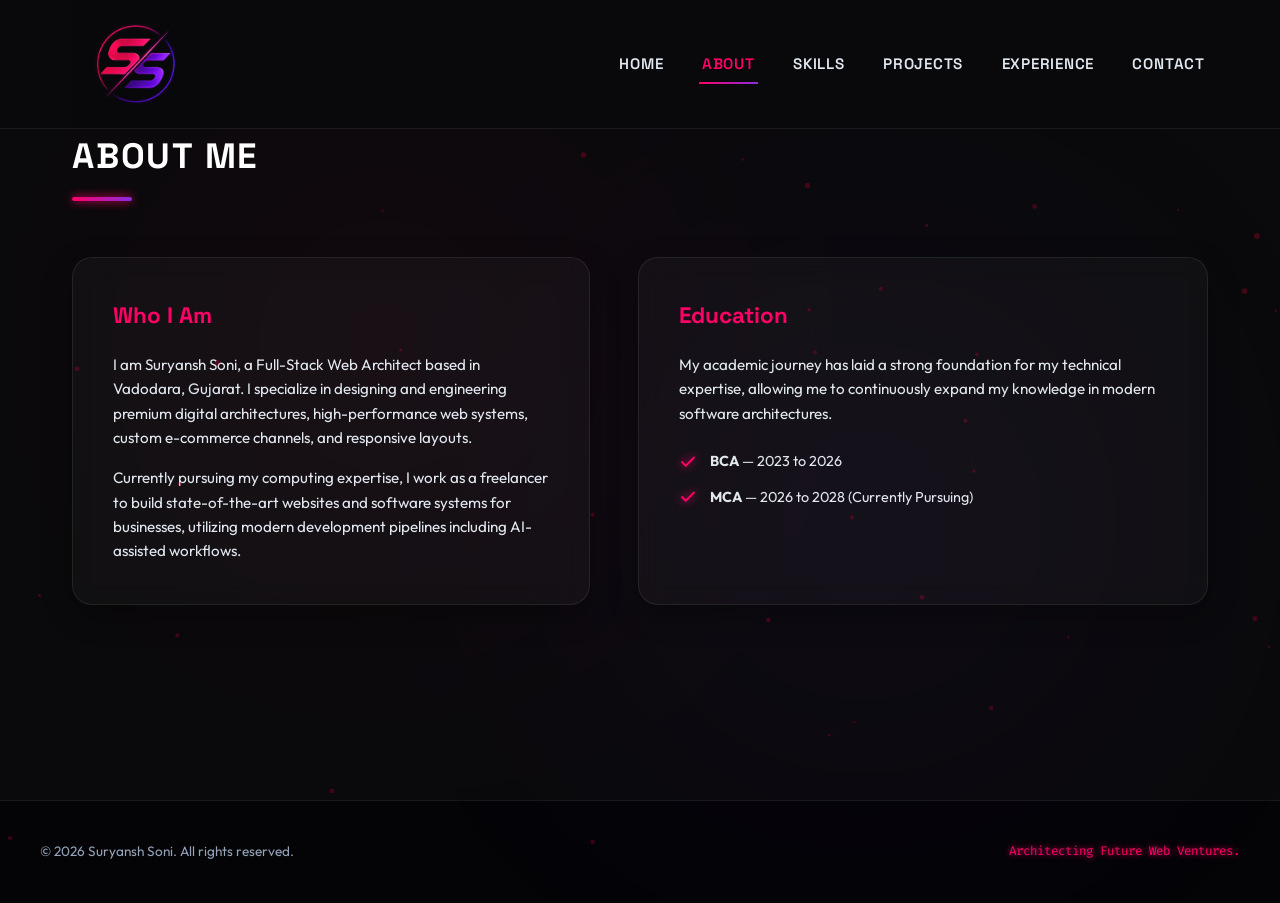
==== commit b9b01ba8: "Update about.html" ====
--- a/about.html
+++ b/about.html
@@ -42,7 +42,7 @@
     <header class="header">
         <div class="nav-container">
             <a href="index.html" class="logo" id="navLogo">
-                <img src="assets/logo (2).png" alt="Suryansh Soni Logo" class="nav-logo-img">
+                <img src="logo (2).png" alt="Suryansh Soni Logo" class="nav-logo-img">
             </a>
             
             <nav class="nav-menu" id="navMenu">
